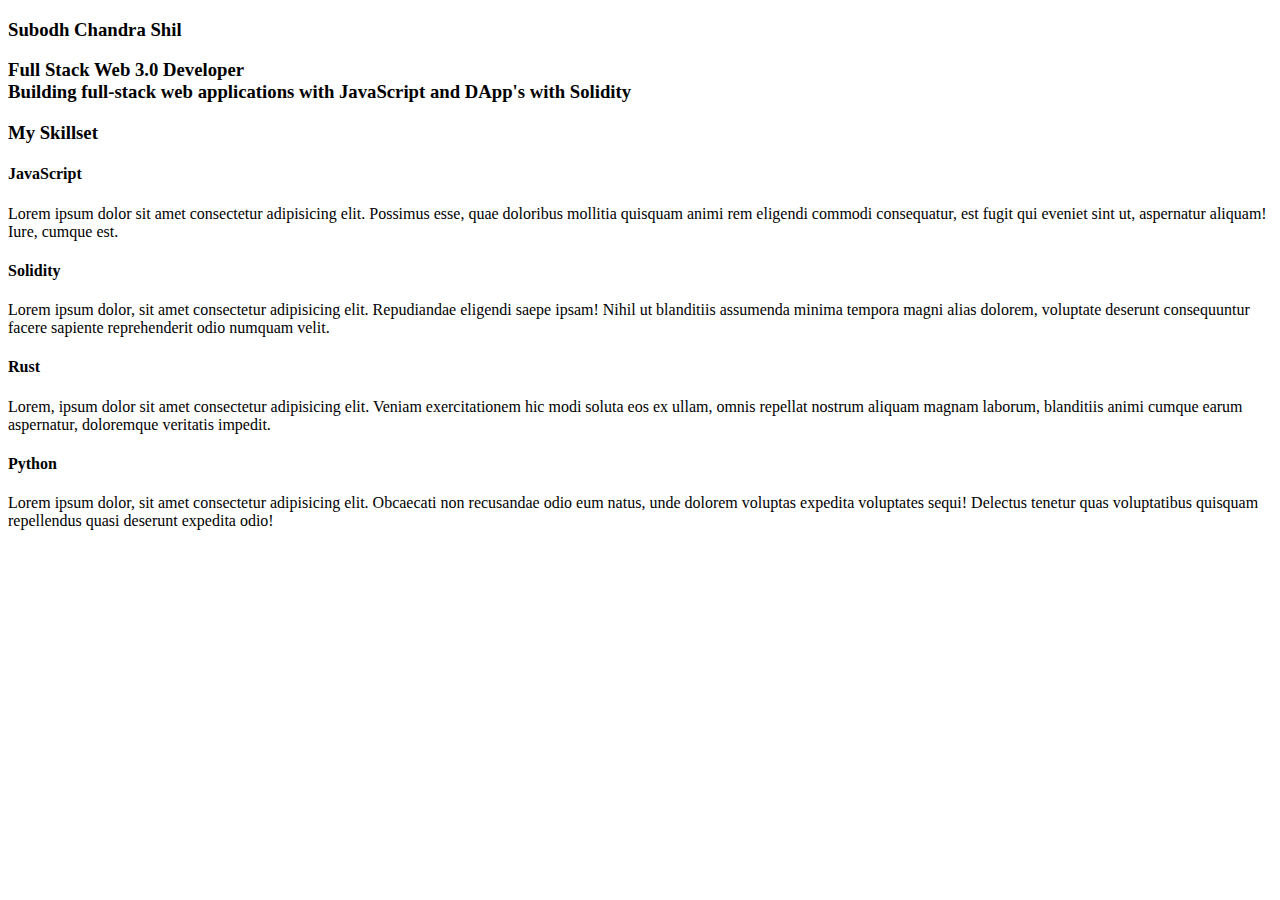
==== index.html @ 4db99c3c "finalize" ====
<!DOCTYPE html>
<html lang="en">

<head>
    <meta charset="UTF-8">
    <meta http-equiv="X-UA-Compatible" content="IE=edge">
    <meta name="viewport" content="width=device-width, initial-scale=1.0">

    <!--! Font Awesome CDN -->
    <link rel="stylesheet" href="https://cdnjs.cloudflare.com/ajax/libs/font-awesome/6.0.0-beta3/css/all.min.css"
        integrity="sha512-Fo3rlrZj/k7ujTnHg4CGR2D7kSs0v4LLanw2qksYuRlEzO+tcaEPQogQ0KaoGN26/zrn20ImR1DfuLWnOo7aBA=="
        crossorigin="anonymous" referrerpolicy="no-referrer" />

    <!--! External Stylesheet  -->
    <link rel="stylesheet" href="main.css">
    <title>Glassmorphism</title>
</head>

<body>
    <div class="glass_parent">

        <div id="glassmorphism">
            <div class="my_intro">
                <div class="my_image">
                </div>
                <h3 class="name"><i class="fas fa-user-tie"></i> Subodh Chandra Shil</h3>
                <div class="intro_content_one">
                    <div>
                        <i class="fas fa-comment-alt"></i>
                    </div>
                    <h3>Full Stack Web 3.0 Developer <br>Building full-stack web applications with JavaScript and DApp's
                        with Solidity</h3>
                </div>
                <div class="logos">
                    <div class="round">
                        <i class="fab fa-github"></i>
                    </div>
                    <div class="round">
                        <i class="fab fa-twitch"></i>
                    </div>
                </div>
            </div>

            <div class="skills">
                <h3><i class="fas fa-code"></i> My Skillset</h3>
                <div class="flex_parent">
                    <div>
                        <h4>JavaScript <i class="fab fa-js-square"></i></h4>
                        <p>Lorem ipsum dolor sit amet consectetur adipisicing elit. Possimus esse, quae doloribus
                            mollitia quisquam animi rem eligendi commodi consequatur, est fugit qui eveniet sint ut,
                            aspernatur aliquam! Iure, cumque est.</p>
                    </div>
                    <div>
                        <h4>Solidity <i class="fas fa-code"></i></h4>
                        <p>Lorem ipsum dolor, sit amet consectetur adipisicing elit. Repudiandae eligendi saepe ipsam!
                            Nihil ut blanditiis assumenda minima tempora magni alias dolorem, voluptate deserunt
                            consequuntur facere sapiente reprehenderit odio numquam velit.</p>
                    </div>
                    <div>
                        <h4>Rust <i class="fab fa-rust"></i></h4>
                        <p>Lorem, ipsum dolor sit amet consectetur adipisicing elit. Veniam exercitationem hic modi
                            soluta eos ex ullam, omnis repellat nostrum aliquam magnam laborum, blanditiis animi cumque
                            earum aspernatur, doloremque veritatis impedit.</p>
                    </div>
                    <div>
                        <h4>Python <i class="fab fa-python"></i></h4>
                        <p>Lorem ipsum dolor, sit amet consectetur adipisicing elit. Obcaecati non recusandae odio eum
                            natus, unde dolorem voluptas expedita voluptates sequi! Delectus tenetur quas voluptatibus
                            quisquam repellendus quasi deserunt expedita odio!</p>
                    </div>
                </div>
            </div>
        </div>
    </div>
</body>

</html>
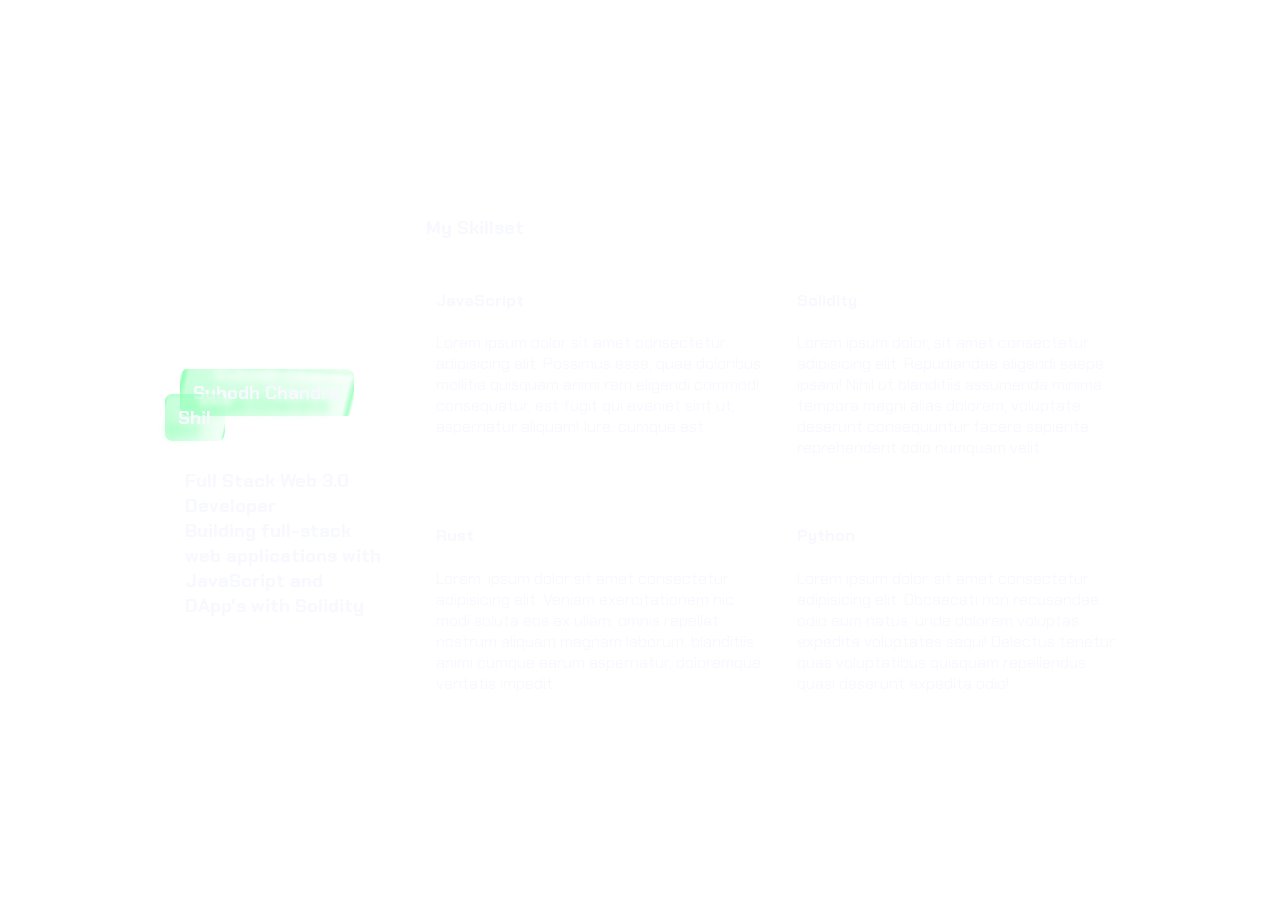
==== commit 05729d24: "and" ====
--- a/index.html
+++ b/index.html
@@ -23,7 +23,7 @@
             <div class="my_intro">
                 <div class="my_image">
                 </div>
-                <h3 class="name"><i class="fas fa-user-tie"></i> Subodh Chandra Shil</h3>
+                <h3 class="name"><i class="fas fa-user-tie"></i> <span class="highlight">Subodh Chandra Shil</span></h3>
                 <div class="intro_content_one">
                     <div>
                         <i class="fas fa-comment-alt"></i>
--- a/main.css
+++ b/main.css
@@ -0,0 +1,132 @@
+@import url('https://fonts.googleapis.com/css2?family=Chakra+Petch:wght@400;500;600&display=swap');
+
+* {
+    color: ghostwhite;
+    font-family: 'Chakra Petch', sans-serif;
+}
+
+body {
+    background-image: url('https://images.unsplash.com/photo-1526651197376-ada29b846227?ixlib=rb-1.2.1&ixid=MnwxMjA3fDB8MHxwaG90by1wYWdlfHx8fGVufDB8fHx8&auto=format&fit=crop&w=1470&q=80');
+    background-repeat: no-repeat;
+    background-size: cover;
+}
+
+.glass_parent {
+    height: 900px;
+    width: 80%;
+    margin: auto;
+    display: flex;
+    align-items: center;
+}
+
+#glassmorphism {
+    display: flex;
+    flex-direction: row;
+    border-radius: 15px;
+    -webkit-border-radius: 15px;
+    -moz-border-radius: 15px;
+    -ms-border-radius: 15px;
+    -o-border-radius: 15px;
+    background-color: rgba(255, 255, 255, 0.1);
+    backdrop-filter: blur(13px);
+}
+
+.name>i {
+    margin-right: 15px;
+}
+
+.my_intro {
+    padding: 3%;
+    background-color: rgba(255, 255, 255, 0.2);
+    border-radius: 20px 0px 0px 20px;
+    -webkit-border-radius: 20px 0px 0px 20px;
+    -moz-border-radius: 20px 0px 0px 20px;
+    -ms-border-radius: 20px 0px 0px 20px;
+    -o-border-radius: 20px 0px 0px 20px;
+    backdrop-filter: blur(14px);
+}
+
+.intro_content_one {
+    display: flex;
+    flex-direction: row;
+    justify-content: center;
+    align-items: center;
+}
+
+.intro_content_one>div {
+    margin-right: 20px;
+}
+
+.skills {
+    margin: 1.5%;
+}
+
+.my_image {
+    height: 150px;
+    width: 150px;
+    border-radius: 50%;
+    -webkit-border-radius: 50%;
+    -moz-border-radius: 50%;
+    -ms-border-radius: 50%;
+    -o-border-radius: 50%;
+    background-image: url('https://images.unsplash.com/photo-1528360983277-13d401cdc186?ixlib=rb-1.2.1&ixid=MnwxMjA3fDB8MHxwaG90by1wYWdlfHx8fGVufDB8fHx8&auto=format&fit=crop&w=1470&q=80');
+    background-size: cover;
+    display: flex;
+    flex-direction: row;
+    margin: auto;
+}
+
+.logos {
+    display: flex;
+    flex-direction: row;
+}
+
+.my_intro .logos>.round {
+    height: 60px;
+    width: 60px;
+    border-radius: 50%;
+    -webkit-border-radius: 50%;
+    -moz-border-radius: 50%;
+    -ms-border-radius: 50%;
+    -o-border-radius: 50%;
+    background-color: rgba(255, 255, 255, 0.1);
+    backdrop-filter: blur(10px);
+    display: flex;
+    flex-direction: column;
+    justify-content: center;
+    align-items: center;
+    margin-left: 3em;
+}
+
+.round>i {
+    color: black;
+    font-size: 40px;
+    text-align: center;
+}
+
+.flex_parent {
+    display: grid;
+    grid-template: "1fr 1fr";
+    gap: 10px;
+}
+
+.flex_parent>div {
+    padding: 10px;
+    border-radius: 20px;
+    -webkit-border-radius: 20px;
+    -moz-border-radius: 20px;
+    -ms-border-radius: 20px;
+    -o-border-radius: 20px;
+    background-color: rgba(255, 255, 255, 0.2);
+    backdrop-filter: blur(20px);
+}
+
+span.highlight {
+font-weight: bolder;
+background: linear-gradient(104deg, rgba(130, 255, 173,0) 0.9%, rgba(130, 255, 173,1.25) 2.4%, rgba(130, 255, 173,0.5) 5.8%, rgba(130, 255, 173,0.1) 93%, rgba(130, 255, 173,0.7) 96%, rgba(130, 255, 1732,0) 98%), linear-gradient(183deg, rgba(130, 255, 173,0) 0%, rgba(130, 255, 173,0.3) 7.9%, rgba(130, 255, 173,0) 15%);
+padding: 0.6em 13.7px;
+-webkit-box-decoration-break: clone;
+margin: 0;
+border-radius: 7.5px;
+text-shadow: -12px 12px 9.8px rgba(130, 255, 173,0.7), 21px -18.1px 7.3px rgba(255, 255, 255,1), -18.1px -27.3px 30px rgba(255, 255, 255,1);
+}